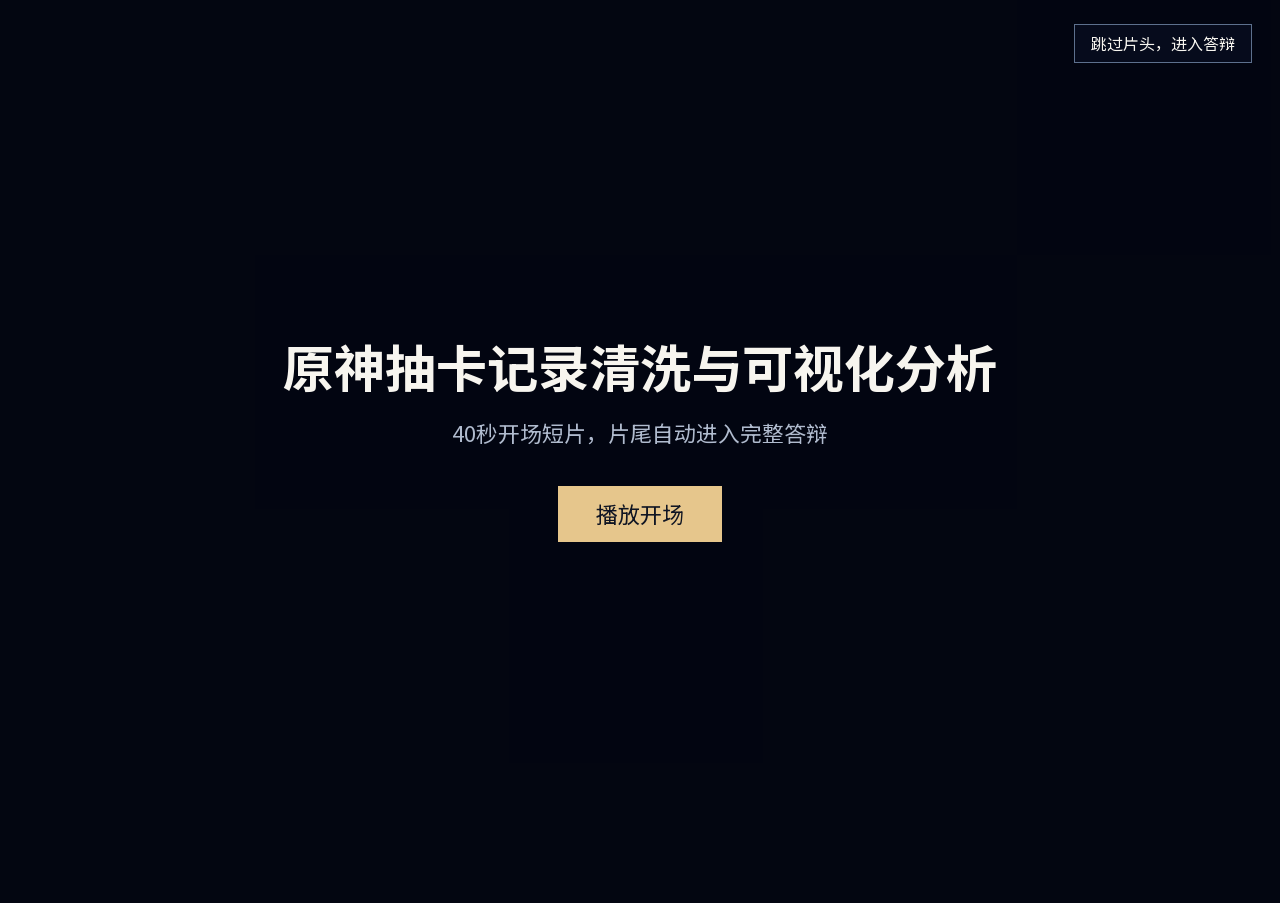
==== GenshinImpact_DataAnalys/reports/opener_20261019_final/index.html @ 9627d338 "feat: 新增开场视频播放页与构建清单" ====
<!doctype html>
<html lang="zh-CN">
<meta charset="utf-8"><meta name="viewport" content="width=device-width,initial-scale=1">
<title>原神数据分析 · 答辩入口</title>
<style>
@font-face{font-family:Opener;src:url([data-uri]) format('woff');font-weight:100 900}
*{box-sizing:border-box}html,body{height:100%;margin:0;background:#030611;color:#f7f5ef;font-family:Opener,sans-serif;overflow:hidden}
#screen{height:100%;width:100%;position:relative;background:#030611}video{width:100%;height:100%;object-fit:contain}iframe{position:absolute;inset:0;width:100%;height:100%;border:0;background:#f6f8fc;display:none}
#cover{position:absolute;inset:0;display:flex;flex-direction:column;align-items:center;justify-content:center;gap:22px;background:#030611a8}
h1{font-size:clamp(28px,4vw,64px);font-weight:700;margin:0}p{font-size:clamp(14px,1.7vw,22px);color:#b0bbce;margin:0}
button{font:inherit;cursor:pointer}#start{background:#e6c68c;color:#101523;border:0;padding:15px 38px;font-size:22px;margin-top:18px}#skip{position:absolute;right:28px;top:24px;background:#070e20b8;color:#f7f5ef;border:1px solid #5d708d;padding:9px 16px;font-size:16px}
body.in-deck iframe{display:block}body.in-deck video,body.in-deck #cover,body.in-deck #skip{display:none}
</style>
<div id="screen">
<video id="video" src="开场视频.mp4" poster="poster.jpg" preload="auto" playsinline></video>
<iframe id="deck" src="../defense_20261019_final/index.html#slide-1" title="32页完整答辩" allowfullscreen></iframe>
<div id="cover"><h1>原神抽卡记录清洗与可视化分析</h1><p>40秒开场短片，片尾自动进入完整答辩</p><button id="start">播放开场</button><p id="error" role="status"></p></div>
<button id="skip">跳过片头，进入答辩</button>
</div>
<script>
const video=document.getElementById('video'),deck=document.getElementById('deck');
function enterDefense(){video.pause();document.body.classList.add('in-deck');deck.focus();}
document.getElementById('start').onclick=async()=>{try{await video.play();document.getElementById('cover').style.display='none';try{await document.documentElement.requestFullscreen();}catch{}}catch{document.getElementById('error').textContent='请将开场视频与此页面放在同一目录，或使用右上角按钮进入答辩。';}};
video.onended=enterDefense;document.getElementById('skip').onclick=enterDefense;
video.onclick=()=>video.paused?video.play():video.pause();
document.addEventListener('keydown',event=>{if(!document.body.classList.contains('in-deck')&&event.code==='Space'){event.preventDefault();video.paused?video.play():video.pause();}});
window.enterDefense=enterDefense;
</script>
</html>
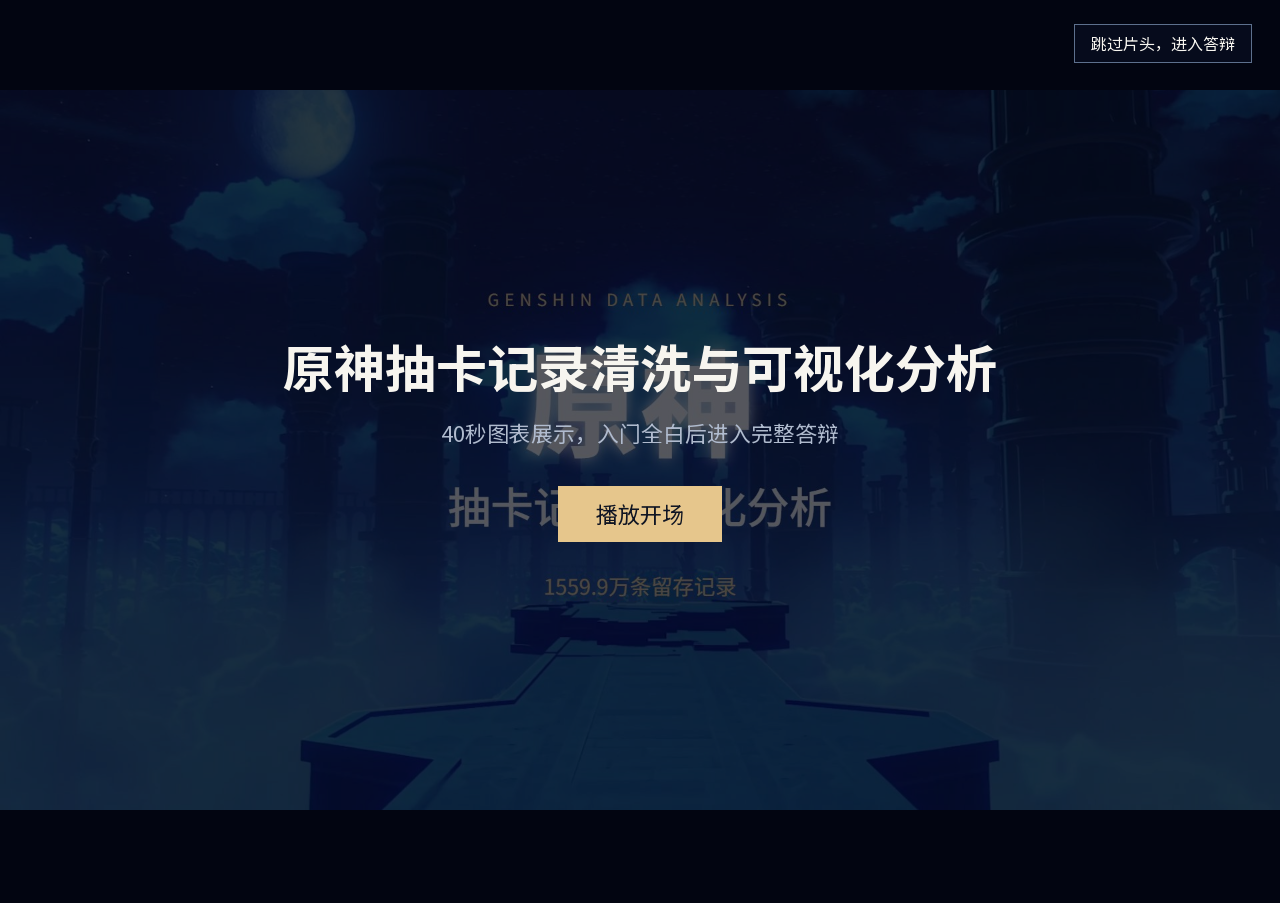
==== commit 940d8549: "feat: 精简答辩工程并替换原声视频背景" ====
--- a/GenshinImpact_DataAnalys/reports/opener_20261019_final/index.html
+++ b/GenshinImpact_DataAnalys/reports/opener_20261019_final/index.html
@@ -3,27 +3,54 @@
 <meta charset="utf-8"><meta name="viewport" content="width=device-width,initial-scale=1">
 <title>原神数据分析 · 答辩入口</title>
 <style>
-@font-face{font-family:Opener;src:url([data-uri]) format('woff');font-weight:100 900}
+@font-face{font-family:Opener;src:url([data-uri]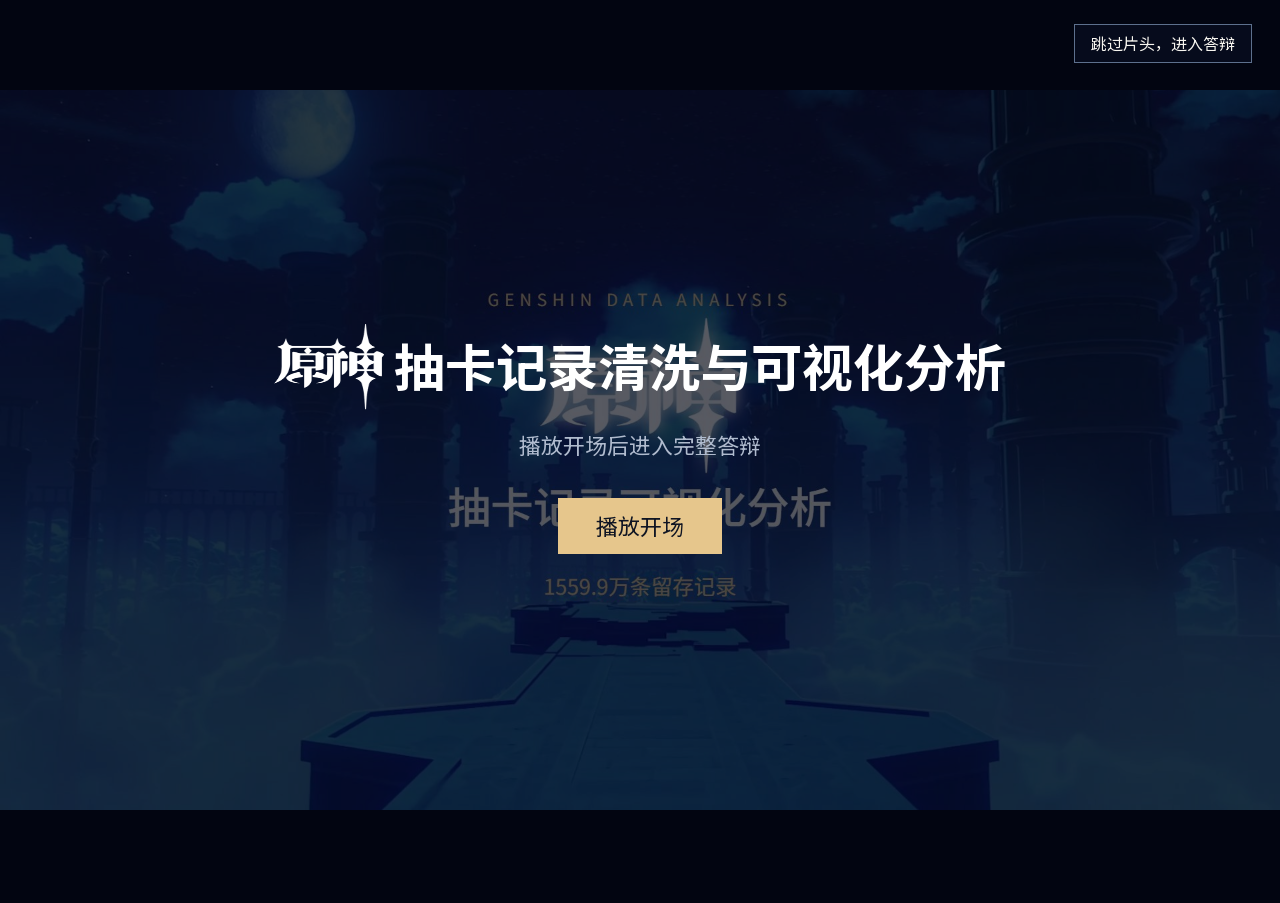
==== commit 140de256: "视频转场更新" ====
--- a/GenshinImpact_DataAnalys/reports/opener_20261019_final/index.html
+++ b/GenshinImpact_DataAnalys/reports/opener_20261019_final/index.html
@@ -3,39 +3,51 @@
 <meta charset="utf-8"><meta name="viewport" content="width=device-width,initial-scale=1">
 <title>原神数据分析 · 答辩入口</title>
 <style>
-@font-face{font-family:Opener;src:url([data-uri]) format('woff');font-weight:100 900}
+@font-face{font-family:Opener;src:url([data-uri]) format('woff');font-weight:100 900}
 *{box-sizing:border-box}html,body{height:100%;margin:0;background:#030611;color:#f7f5ef;font-family:Opener,sans-serif;overflow:hidden}
 #screen{height:100%;width:100%;position:relative;background:#030611}video{width:100%;height:100%;object-fit:contain}iframe{position:absolute;inset:0;width:100%;height:100%;border:0;background:#f6f8fc;opacity:0;pointer-events:none}
 #cover{position:absolute;inset:0;display:flex;flex-direction:column;align-items:center;justify-content:center;gap:22px;background:#030611a8}
-h1{font-size:clamp(28px,4vw,64px);font-weight:700;margin:0}p{font-size:clamp(14px,1.7vw,22px);color:#b0bbce;margin:0}
+h1{font-size:clamp(28px,4vw,64px);font-weight:700;margin:0;color:#fff;display:flex;align-items:center;justify-content:center;gap:.2em;max-width:calc(100% - 48px);line-height:1.35}
+h1 .genshin-logo{display:block;width:2.15em;height:1.667em;flex:none;overflow:hidden}
+h1 .genshin-logo-image{filter:brightness(0) invert(1)}
+.title-rest{min-width:0}p{font-size:clamp(14px,1.7vw,22px);color:#b0bbce;margin:0}
 button{font:inherit;cursor:pointer}#start{background:#e6c68c;color:#101523;border:0;padding:15px 38px;font-size:22px;margin-top:18px}#skip{position:absolute;right:28px;top:24px;background:#070e20b8;color:#f7f5ef;border:1px solid #5d708d;padding:9px 16px;font-size:16px}
 #handoff{position:absolute;inset:0;background:#fdfdfd;opacity:0;pointer-events:none;z-index:5}
 body.playing #cover,body.foreground-hidden #skip{display:none}
 body.white-tail #screen,body.in-deck #screen{background:#fdfdfd}
 body.white-tail #handoff,body.in-deck #handoff{opacity:1}
+body.logo-transition #handoff{opacity:0}
+body.logo-transition #screen{background:#fff}
+body.cover-reveal #screen,body.seamless-handoff #screen{background:#f6f8fc}
+body.seamless-handoff #handoff{opacity:0;transition:none}
 body.in-deck iframe{opacity:1;pointer-events:auto}body.in-deck video,body.in-deck #cover,body.in-deck #skip{display:none}
 body.reveal-deck #handoff{opacity:0;transition:opacity .32s linear}
 @media(prefers-reduced-motion:reduce){body.reveal-deck #handoff{transition:none}}
+@media(max-width:720px){.title-detail{display:block}}
 </style>
 <div id="screen">
 <video id="video" src="开场视频.mp4" poster="poster.jpg" preload="auto" playsinline></video>
-<iframe id="deck" src="../defense_20261019_final/index.html#slide-1" title="32页完整答辩" tabindex="-1" aria-hidden="true" inert allowfullscreen></iframe>
-<div id="cover"><h1>原神抽卡记录清洗与可视化分析</h1><p>40秒图表展示，入门全白后进入完整答辩</p><button id="start">播放开场</button><p id="error" role="status"></p></div>
+<iframe id="deck" src="../defense_20261019_final/index.html" title="完整答辩（含四人分工）" tabindex="-1" aria-hidden="true" inert allowfullscreen></iframe>
+<div id="cover"><h1 aria-label="原神抽卡记录清洗与可视化分析"><svg xmlns="http://www.w3.org/2000/svg" class="genshin-logo" role="img" aria-label="原神" viewBox="85 69 313 388" preserveAspectRatio="none"><image class="genshin-logo-image" width="512" height="512" href="[data-uri]"/></svg><span class="title-rest">抽卡记录<span class="title-detail">清洗与可视化分析</span></span></h1><p>播放开场后进入完整答辩</p><button id="start">播放开场</button><p id="error" role="status"></p></div>
 <button id="skip">跳过片头，进入答辩</button>
 <div id="handoff" aria-hidden="true"></div>
 </div>
 <script>
-const TIMING={"duration": 41.2, "graphicsDuration": 40.0, "fadeStart": 39.6, "whiteAt": 41.0, "sourceStart": 75.2, "sourceEnd": 116.4, "fps": 60},video=document.getElementById('video'),deck=document.getElementById('deck');
+const TIMING={"duration": 45.421333, "graphicsDuration": 40.0, "fadeStart": 39.6, "whiteAt": 41.0, "sourceStart": 75.2, "sourceEnd": 116.4, "fps": 60, "logoTransition": {"start": 41.2, "sourceDuration": 2.0, "moveDuration": 1.6, "holdDuration": 0.6}},video=document.getElementById('video'),deck=document.getElementById('deck');
 const deckReady=new Promise(resolve=>deck.addEventListener('load',resolve,{once:true}));
 let entering=false;
 function syncHandoff(time){
   if(entering)return;
   document.body.classList.toggle('foreground-hidden',time>=TIMING.graphicsDuration);
-  document.body.classList.toggle('white-tail',time>=TIMING.whiteAt);
+  const transition=TIMING.logoTransition;
+  document.body.classList.toggle('white-tail',time>=TIMING.whiteAt&&(!transition||time<transition.start));
+  document.body.classList.toggle('logo-transition',Boolean(transition&&time>=transition.start));
+  document.body.classList.toggle('cover-reveal',Boolean(transition&&time>=transition.start+transition.sourceDuration+transition.moveDuration));
 }
-async function enterDefense(){
+async function enterDefense({seamless=false}={}){
   if(entering)return;entering=true;video.pause();
-  document.body.classList.add('foreground-hidden','white-tail');
+  document.body.classList.add('foreground-hidden');
+  if(seamless)document.body.classList.add('seamless-handoff');else document.body.classList.add('white-tail');
   await deckReady;
   deck.inert=false;deck.removeAttribute('aria-hidden');deck.removeAttribute('tabindex');
   document.body.classList.add('in-deck');
@@ -46,7 +58,7 @@
   catch{document.getElementById('error').textContent='请将开场视频与此页面放在同一目录，或使用右上角按钮进入答辩。';}
 }
 document.getElementById('start').onclick=startPlayback;
-video.onended=enterDefense;document.getElementById('skip').onclick=enterDefense;
+video.onended=()=>enterDefense({seamless:Boolean(TIMING.logoTransition)});document.getElementById('skip').onclick=()=>enterDefense();
 video.onclick=()=>video.paused?startPlayback():video.pause();
 video.addEventListener('timeupdate',()=>syncHandoff(video.currentTime));
 if(video.requestVideoFrameCallback){const observe=(_,metadata)=>{syncHandoff(metadata.mediaTime);if(!entering)video.requestVideoFrameCallback(observe);};video.requestVideoFrameCallback(observe);}
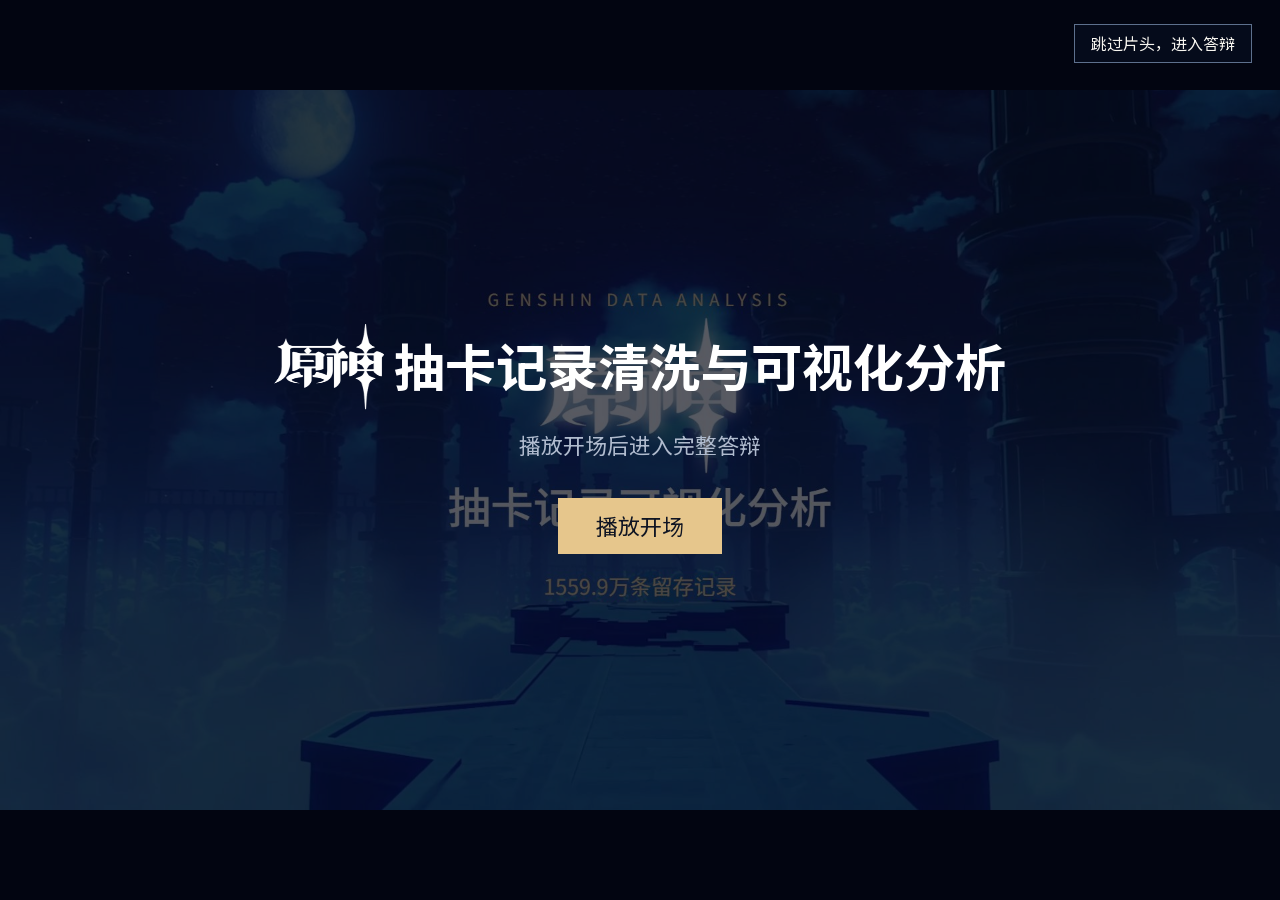
==== commit 7e2c9b74: "视频过渡优化" ====
--- a/GenshinImpact_DataAnalys/reports/opener_20261019_final/index.html
+++ b/GenshinImpact_DataAnalys/reports/opener_20261019_final/index.html
@@ -5,20 +5,16 @@
 <style>
 @font-face{font-family:Opener;src:url([data-uri]) format('woff');font-weight:100 900}
 *{box-sizing:border-box}html,body{height:100%;margin:0;background:#030611;color:#f7f5ef;font-family:Opener,sans-serif;overflow:hidden}
-#screen{height:100%;width:100%;position:relative;background:#030611}video{width:100%;height:100%;object-fit:contain}iframe{position:absolute;inset:0;width:100%;height:100%;border:0;background:#f6f8fc;opacity:0;pointer-events:none}
-#cover{position:absolute;inset:0;display:flex;flex-direction:column;align-items:center;justify-content:center;gap:22px;background:#030611a8}
+#screen{height:100%;width:100%;position:relative;overflow:hidden;background:#030611}video{position:relative;z-index:1;width:100%;height:100%;object-fit:contain;transform-origin:center;will-change:transform}iframe{position:absolute;inset:0;z-index:2;width:100%;height:100%;border:0;background:#f6f8fc;opacity:0;pointer-events:none}
+#cover{position:absolute;inset:0;z-index:3;display:flex;flex-direction:column;align-items:center;justify-content:center;gap:22px;background:#030611a8}
 h1{font-size:clamp(28px,4vw,64px);font-weight:700;margin:0;color:#fff;display:flex;align-items:center;justify-content:center;gap:.2em;max-width:calc(100% - 48px);line-height:1.35}
 h1 .genshin-logo{display:block;width:2.15em;height:1.667em;flex:none;overflow:hidden}
 h1 .genshin-logo-image{filter:brightness(0) invert(1)}
 .title-rest{min-width:0}p{font-size:clamp(14px,1.7vw,22px);color:#b0bbce;margin:0}
-button{font:inherit;cursor:pointer}#start{background:#e6c68c;color:#101523;border:0;padding:15px 38px;font-size:22px;margin-top:18px}#skip{position:absolute;right:28px;top:24px;background:#070e20b8;color:#f7f5ef;border:1px solid #5d708d;padding:9px 16px;font-size:16px}
+button{font:inherit;cursor:pointer}#start{background:#e6c68c;color:#101523;border:0;padding:15px 38px;font-size:22px;margin-top:18px}#skip{position:absolute;z-index:4;right:28px;top:24px;background:#070e20b8;color:#f7f5ef;border:1px solid #5d708d;padding:9px 16px;font-size:16px}
 #handoff{position:absolute;inset:0;background:#fdfdfd;opacity:0;pointer-events:none;z-index:5}
 body.playing #cover,body.foreground-hidden #skip{display:none}
-body.white-tail #screen,body.in-deck #screen{background:#fdfdfd}
-body.white-tail #handoff,body.in-deck #handoff{opacity:1}
-body.logo-transition #handoff{opacity:0}
-body.logo-transition #screen{background:#fff}
-body.cover-reveal #screen,body.seamless-handoff #screen{background:#f6f8fc}
+body.manual-handoff #handoff{opacity:1}
 body.seamless-handoff #handoff{opacity:0;transition:none}
 body.in-deck iframe{opacity:1;pointer-events:auto}body.in-deck video,body.in-deck #cover,body.in-deck #skip{display:none}
 body.reveal-deck #handoff{opacity:0;transition:opacity .32s linear}
@@ -33,35 +29,57 @@
 <div id="handoff" aria-hidden="true"></div>
 </div>
 <script>
-const TIMING={"duration": 45.421333, "graphicsDuration": 40.0, "fadeStart": 39.6, "whiteAt": 41.0, "sourceStart": 75.2, "sourceEnd": 116.4, "fps": 60, "logoTransition": {"start": 41.2, "sourceDuration": 2.0, "moveDuration": 1.6, "holdDuration": 0.6}},video=document.getElementById('video'),deck=document.getElementById('deck');
+const TIMING={"duration": 45.421333, "graphicsDuration": 40.0, "fadeStart": 39.6, "whiteAt": 41.0, "sourceStart": 75.2, "sourceEnd": 116.4, "fps": 60, "logoTransition": {"start": 41.2, "sourceDuration": 2.0, "moveDuration": 1.6, "holdDuration": 0.6}, "flashExpandStart": 40.387695, "flashExpandEnd": 40.854362, "flashProfile": {"method": "native-frame-white-coverage", "video_sha256": "6f95efc23ea5c5f88a992388feeb6b8d7c360ca9a32b8eb8be90e11b67297955", "curve": [[40.387695, 0.0], [40.404362, 0.005781], [40.421029, 0.005781], [40.437695, 0.025028], [40.454362, 0.025028], [40.471029, 0.056895], [40.487695, 0.056895], [40.504362, 0.107868], [40.521029, 0.107868], [40.537695, 0.161661], [40.554362, 0.161943], [40.571029, 0.290962], [40.587695, 0.290962], [40.604362, 0.75141], [40.621029, 0.785462], [40.637695, 0.785462], [40.654362, 0.815567], [40.671029, 0.81599], [40.687695, 0.83284], [40.704362, 0.833192], [40.721029, 0.848421], [40.737695, 0.849831], [40.754362, 0.867386], [40.771029, 0.871404], [40.787695, 0.893965], [40.804362, 0.898195], [40.821029, 0.960378], [40.837695, 0.967005], [40.854362, 1.0]], "solidAt": 40.971029, "resetEnd": 41.151029, "surface": [[40.971029, [253.0, 253.0, 253.0]], [40.987695, [252.75, 252.75, 252.75]], [41.004362, [253.0, 253.0, 253.0]], [41.021029, [253.0, 253.0, 253.0]], [41.037695, [253.0, 253.0, 253.0]], [41.054362, [253.0, 253.0, 253.0]], [41.071029, [253.0, 253.0, 253.0]], [41.087695, [253.0, 253.0, 253.0]], [41.104362, [253.0, 253.0, 253.0]], [41.121029, [253.0, 253.0, 253.0]], [41.137695, [253.0, 253.0, 253.0]], [41.154362, [253.0, 253.0, 253.0]], [41.171029, [253.0, 253.0, 253.0]], [41.187695, [253.0, 253.0, 253.0]], [41.204362, [253.0, 253.0, 253.0]], [41.221029, [252.0, 252.0, 252.0]], [41.237695, [252.0, 252.0, 252.0]], [41.254362, [252.0, 252.0, 252.0]], [41.271029, [252.0, 252.0, 252.0]], [41.287695, [252.0, 252.0, 252.0]], [41.304362, [252.0, 252.0, 252.0]], [41.321029, [252.0, 252.0, 252.0]], [41.337695, [252.0, 252.0, 252.0]], [41.354362, [252.0, 252.0, 252.0]], [41.371029, [252.0, 252.0, 252.0]], [41.387695, [252.0, 252.0, 252.0]], [41.404362, [252.0, 252.0, 252.0]], [41.421029, [252.0, 252.0, 252.0]], [41.437695, [252.0, 252.0, 252.0]], [41.454362, [252.0, 252.0, 252.0]], [41.471029, [252.0, 252.0, 252.0]], [41.487695, [252.0, 252.0, 252.0]], [41.504362, [252.0, 252.0, 252.0]], [41.521029, [252.0, 252.0, 252.0]], [41.537695, [252.0, 252.0, 252.0]], [41.554362, [252.0, 252.0, 252.0]], [41.571029, [252.0, 252.0, 252.0]], [41.587695, [252.0, 252.0, 252.0]], [41.604362, [252.0, 252.0, 252.0]], [41.621029, [252.0, 252.0, 252.0]], [41.637695, [252.0, 252.0, 252.0]], [41.654362, [252.0, 252.0, 252.0]], [41.671029, [252.0, 252.0, 252.0]], [41.687695, [252.0, 252.0, 252.0]], [41.704362, [252.0, 252.0, 252.0]], [41.721029, [252.0, 252.0, 252.0]], [41.737695, [252.0, 252.0, 252.0]], [41.754362, [252.0, 252.0, 252.0]], [41.771029, [252.0, 252.0, 252.0]], [41.787695, [252.0, 252.0, 252.0]], [41.804362, [252.0, 252.0, 252.0]], [41.821029, [252.0, 252.0, 252.0]], [41.837695, [252.0, 252.0, 252.0]], [41.854362, [252.0, 252.0, 252.0]], [41.871029, [252.0, 252.0, 252.0]], [41.887695, [252.0, 252.0, 252.0]], [41.904362, [252.0, 252.0, 252.0]], [41.921029, [252.0, 252.0, 252.0]], [41.937695, [252.0, 252.0, 252.0]], [41.954362, [252.0, 252.0, 252.0]], [41.971029, [252.0, 252.0, 252.0]], [41.987695, [252.0, 252.0, 252.0]], [42.004362, [252.0, 252.0, 252.0]], [42.021029, [252.0, 252.0, 252.0]], [42.037695, [252.0, 252.0, 252.0]], [42.054362, [252.0, 252.0, 252.0]], [42.071029, [252.0, 252.0, 252.0]], [42.087695, [252.0, 252.0, 252.0]], [42.104362, [252.0, 252.0, 252.0]], [42.121029, [252.0, 252.0, 252.0]], [42.137695, [252.0, 252.0, 252.0]], [42.154362, [252.0, 252.0, 252.0]], [42.171029, [252.0, 252.0, 252.0]], [42.187695, [252.0, 252.0, 252.0]], [42.204362, [252.0, 252.0, 252.0]], [42.221029, [252.0, 252.0, 252.0]], [42.237695, [252.0, 252.0, 252.0]], [42.254362, [252.0, 252.0, 252.0]], [42.271029, [252.0, 252.0, 252.0]], [42.287695, [252.0, 252.0, 252.0]], [42.304362, [252.0, 252.0, 252.0]], [42.321029, [252.0, 252.0, 252.0]], [42.337695, [252.0, 252.0, 252.0]], [42.354362, [252.0, 252.0, 252.0]], [42.371029, [252.0, 252.0, 252.0]], [42.387695, [252.0, 252.0, 252.0]], [42.404362, [252.0, 252.0, 252.0]], [42.421029, [252.0, 252.0, 252.0]], [42.437695, [252.0, 252.0, 252.0]], [42.454362, [252.0, 252.0, 252.0]], [42.471029, [252.0, 252.0, 252.0]], [42.487695, [252.0, 252.0, 252.0]], [42.504362, [252.0, 252.0, 252.0]], [42.521029, [252.0, 252.0, 252.0]], [42.537695, [252.0, 252.0, 252.0]], [42.554362, [252.0, 252.0, 252.0]], [42.571029, [252.0, 252.0, 252.0]], [42.587695, [252.0, 252.0, 252.0]], [42.604362, [252.0, 252.0, 252.0]], [42.621029, [252.0, 252.0, 252.0]], [42.637695, [252.0, 252.0, 252.0]], [42.654362, [252.0, 252.0, 252.0]], [42.671029, [252.0, 252.0, 252.0]], [42.687695, [252.0, 252.0, 252.0]], [42.704362, [252.0, 252.0, 252.0]], [42.721029, [252.0, 252.0, 252.0]], [42.737695, [252.0, 252.0, 252.0]], [42.754362, [252.0, 252.0, 252.0]], [42.771029, [252.0, 252.0, 252.0]], [42.787695, [252.0, 252.0, 252.0]], [42.804362, [252.0, 252.0, 252.0]], [42.821029, [252.0, 252.0, 252.0]], [42.837695, [252.0, 252.0, 252.0]], [42.854362, [252.0, 252.0, 252.0]], [42.871029, [252.0, 252.0, 252.0]], [42.887695, [252.0, 252.0, 252.0]], [42.904362, [252.0, 252.0, 252.0]], [42.921029, [252.0, 252.0, 252.0]], [42.937695, [252.0, 252.0, 252.0]], [42.954362, [252.0, 252.0, 252.0]], [42.971029, [252.0, 252.0, 252.0]], [42.987695, [252.0, 252.0, 252.0]], [43.004362, [252.0, 252.0, 252.0]], [43.021029, [252.0, 252.0, 252.0]], [43.037695, [252.0, 252.0, 252.0]], [43.054362, [252.0, 252.0, 252.0]], [43.071029, [252.0, 252.0, 252.0]], [43.087695, [252.0, 252.0, 252.0]], [43.104362, [252.0, 252.0, 252.0]], [43.121029, [252.0, 252.0, 252.0]], [43.137695, [252.0, 252.0, 252.0]], [43.154362, [252.0, 252.0, 252.0]], [43.171029, [252.0, 252.0, 252.0]], [43.187695, [252.0, 252.0, 252.0]], [43.204362, [252.0, 252.0, 252.0]], [43.221029, [253.0, 253.0, 253.0]], [43.237695, [253.0, 253.0, 253.0]], [43.254362, [253.0, 253.0, 253.0]], [43.271029, [253.0, 253.0, 253.0]], [43.287695, [253.0, 253.0, 253.0]], [43.304362, [253.0, 253.0, 253.0]], [43.321029, [253.0, 253.0, 253.0]], [43.337695, [253.0, 253.0, 253.0]], [43.354362, [253.0, 253.0, 253.0]], [43.371029, [253.0, 253.0, 253.0]], [43.387695, [253.0, 253.0, 253.0]], [43.404362, [253.0, 253.0, 253.0]], [43.421029, [253.0, 253.0, 253.0]], [43.437695, [253.0, 253.0, 253.0]], [43.454362, [253.0, 253.0, 253.0]], [43.471029, [253.0, 253.0, 253.0]], [43.487695, [253.0, 253.0, 253.0]], [43.504362, [253.0, 253.0, 253.0]], [43.521029, [253.0, 253.0, 253.0]], [43.537695, [253.0, 253.0, 253.0]], [43.554362, [253.0, 253.0, 253.0]], [43.571029, [253.0, 253.0, 253.0]], [43.587695, [253.0, 253.0, 253.0]], [43.604362, [253.0, 253.0, 253.0]], [43.621029, [253.0, 253.0, 253.0]], [43.637695, [253.0, 253.0, 253.0]], [43.654362, [253.0, 253.0, 253.0]], [43.671029, [253.0, 253.0, 253.0]], [43.687695, [253.0, 253.0, 253.0]], [43.704362, [253.0, 253.0, 253.0]], [43.721029, [253.0, 253.0, 253.0]], [43.737695, [253.0, 253.0, 253.0]], [43.754362, [253.0, 253.0, 253.0]], [43.771029, [253.0, 253.0, 253.0]], [43.787695, [253.0, 253.0, 253.0]], [43.804362, [253.0, 253.0, 253.0]], [43.821029, [253.0, 253.0, 253.0]], [43.837695, [251.0, 253.0, 253.0]], [43.854362, [251.0, 253.0, 253.0]], [43.871029, [252.0, 252.0, 252.0]], [43.887695, [252.0, 252.0, 252.0]], [43.904362, [252.0, 252.0, 252.5]], [43.921029, [252.0, 252.0, 252.5]], [43.937695, [252.0, 252.0, 252.5]], [43.954362, [252.0, 252.0, 252.5]], [43.971029, [252.0, 252.0, 252.5]], [43.987695, [252.0, 252.0, 252.0]], [44.004362, [252.0, 252.0, 252.5]], [44.021029, [252.0, 252.0, 252.5]], [44.037695, [252.0, 252.0, 252.5]], [44.054362, [252.0, 252.0, 252.5]], [44.071029, [252.0, 252.0, 252.5]], [44.087695, [252.0, 252.0, 252.0]], [44.104362, [250.0, 252.0, 252.0]], [44.121029, [250.0, 252.0, 252.0]], [44.137695, [250.0, 252.0, 252.0]], [44.154362, [250.0, 252.0, 252.0]], [44.171029, [251.0, 251.0, 251.5]], [44.187695, [251.0, 251.0, 251.5]], [44.204362, [251.0, 251.0, 251.5]], [44.221029, [251.0, 251.0, 251.5]], [44.237695, [251.0, 251.0, 251.0]], [44.254362, [251.0, 251.0, 251.25]], [44.271029, [249.0, 251.0, 251.25]], [44.287695, [249.0, 251.0, 251.5]], [44.304362, [249.0, 251.0, 251.5]], [44.321029, [249.0, 251.0, 251.5]], [44.337695, [249.0, 251.0, 251.5]], [44.354362, [251.0, 251.0, 253.0]], [44.371029, [251.0, 251.0, 253.0]], [44.387695, [251.0, 251.0, 253.0]], [44.404362, [247.0, 250.0, 252.0]], [44.421029, [247.0, 250.0, 252.0]], [44.437695, [247.0, 250.0, 252.0]], [44.454362, [247.0, 250.0, 252.0]], [44.471029, [247.0, 250.0, 252.0]], [44.487695, [247.0, 250.0, 252.0]], [44.504362, [247.0, 250.0, 252.0]], [44.521029, [247.0, 250.0, 252.0]], [44.537695, [247.0, 250.0, 252.0]], [44.554362, [247.0, 250.0, 252.0]], [44.571029, [247.0, 250.0, 252.0]], [44.587695, [246.0, 249.0, 251.0]], [44.604362, [246.0, 249.0, 251.0]], [44.621029, [246.0, 249.0, 251.0]], [44.637695, [246.0, 249.0, 251.0]], [44.654362, [246.0, 249.0, 251.0]], [44.671029, [246.0, 249.0, 251.0]], [44.687695, [246.0, 249.0, 251.0]], [44.704362, [245.0, 247.0, 251.0]], [44.721029, [245.0, 247.0, 250.0]], [44.737695, [245.0, 247.0, 250.0]], [44.754362, [245.0, 247.0, 250.0]], [44.771029, [245.0, 247.0, 250.0]], [44.787695, [244.0, 246.0, 250.0]], [44.804362, [244.0, 246.0, 250.0]], [44.821029, [244.0, 246.0, 250.0]], [44.837695, [244.0, 246.0, 250.0]], [44.854362, [244.0, 246.0, 250.0]], [44.871029, [244.0, 246.0, 250.0]], [44.887695, [244.0, 246.0, 250.0]], [44.904362, [244.0, 246.0, 250.0]], [44.921029, [244.0, 246.0, 250.0]], [44.937695, [244.0, 246.0, 250.0]], [44.954362, [244.0, 246.0, 250.0]], [44.971029, [244.0, 246.0, 250.0]], [44.987695, [244.0, 246.0, 250.0]], [45.004362, [244.0, 246.0, 250.0]], [45.021029, [244.0, 246.0, 250.0]], [45.037695, [244.0, 246.0, 250.0]], [45.054362, [244.0, 246.0, 250.0]], [45.071029, [244.0, 246.0, 250.0]], [45.087695, [244.0, 246.0, 250.0]], [45.104362, [244.0, 246.0, 250.0]], [45.121029, [244.0, 246.0, 250.0]], [45.137695, [244.0, 246.0, 250.0]], [45.154362, [244.0, 246.0, 250.0]], [45.171029, [244.0, 246.0, 250.0]], [45.187695, [244.0, 246.0, 250.0]], [45.204362, [244.0, 246.0, 250.0]], [45.221029, [244.0, 246.0, 250.0]], [45.237695, [244.0, 246.0, 250.0]], [45.254362, [244.0, 246.0, 250.0]], [45.271029, [244.0, 246.0, 250.0]], [45.287695, [244.0, 246.0, 250.0]], [45.304362, [244.0, 246.0, 250.0]], [45.321029, [244.0, 246.0, 250.0]], [45.337695, [244.0, 246.0, 250.0]], [45.354362, [244.0, 246.0, 250.0]], [45.371029, [244.0, 246.0, 250.0]], [45.387695, [244.0, 246.0, 250.0]], [45.404362, [244.0, 246.0, 250.0]]]}},video=document.getElementById('video'),deck=document.getElementById('deck'),screen=document.getElementById('screen');
 const deckReady=new Promise(resolve=>deck.addEventListener('load',resolve,{once:true}));
-let entering=false;
+let entering=false,presentedTime=0;
+const clamp=value=>Math.max(0,Math.min(1,value)),smooth=value=>{const p=clamp(value);return p*p*(3-2*p);};
+function sample(points,time){
+  let next=points.findIndex(point=>point[0]>time);
+  if(next===0)return points[0][1];if(next===-1)return points.at(-1)[1];
+  const [a,b]=[points[next-1],points[next]],p=clamp((time-a[0])/(b[0]-a[0]));
+  return Array.isArray(a[1])?a[1].map((value,index)=>value+(b[1][index]-value)*p):a[1]+(b[1]-a[1])*p;
+}
 function syncHandoff(time){
   if(entering)return;
+  presentedTime=time;
   document.body.classList.toggle('foreground-hidden',time>=TIMING.graphicsDuration);
   const transition=TIMING.logoTransition;
+  const profile=TIMING.flashProfile??{curve:[[TIMING.flashExpandStart,0],[TIMING.flashExpandEnd,1]],solidAt:TIMING.whiteAt,resetEnd:TIMING.whiteAt+.15,surface:[[TIMING.whiteAt,[253,253,253]]]};
+  const frame=screen.getBoundingClientRect(),vw=video.videoWidth||1920,vh=video.videoHeight||1080;
+  const fit=Math.min(frame.width/vw,frame.height/vh),coverZoom=Math.max(frame.width/(vw*fit),frame.height/(vh*fit));
+  const progress=sample(profile.curve,time),reset=smooth((time-profile.solidAt)/(profile.resetEnd-profile.solidAt));
+  // Enlarge the actual door/light frames. Reset only during measured stable white frames.
+  const zoom=1+(coverZoom-1)*progress*(1-reset);
+  video.style.transform=`scale(${zoom})`;
+  screen.style.backgroundColor=time>=profile.solidAt?`rgb(${sample(profile.surface,time).join(',')})`:'#030611';
+  document.body.classList.toggle('door-flash',time>=profile.curve[0][0]&&time<profile.resetEnd);
   document.body.classList.toggle('white-tail',time>=TIMING.whiteAt&&(!transition||time<transition.start));
   document.body.classList.toggle('logo-transition',Boolean(transition&&time>=transition.start));
   document.body.classList.toggle('cover-reveal',Boolean(transition&&time>=transition.start+transition.sourceDuration+transition.moveDuration));
 }
 async function enterDefense({seamless=false}={}){
   if(entering)return;entering=true;video.pause();
+  document.body.classList.remove('door-flash');
   document.body.classList.add('foreground-hidden');
-  if(seamless)document.body.classList.add('seamless-handoff');else document.body.classList.add('white-tail');
+  if(seamless)document.body.classList.add('seamless-handoff');else document.body.classList.add('manual-handoff');
   await deckReady;
   deck.inert=false;deck.removeAttribute('aria-hidden');deck.removeAttribute('tabindex');
   document.body.classList.add('in-deck');
   requestAnimationFrame(()=>requestAnimationFrame(()=>{document.body.classList.add('reveal-deck');deck.focus();}));
 }
 async function startPlayback(){
-  try{await video.play();document.body.classList.add('playing');try{await document.documentElement.requestFullscreen();}catch{}}
+  try{await video.play();document.body.classList.add('playing');}
   catch{document.getElementById('error').textContent='请将开场视频与此页面放在同一目录，或使用右上角按钮进入答辩。';}
 }
 document.getElementById('start').onclick=startPlayback;
 video.onended=()=>enterDefense({seamless:Boolean(TIMING.logoTransition)});document.getElementById('skip').onclick=()=>enterDefense();
 video.onclick=()=>video.paused?startPlayback():video.pause();
-video.addEventListener('timeupdate',()=>syncHandoff(video.currentTime));
-if(video.requestVideoFrameCallback){const observe=(_,metadata)=>{syncHandoff(metadata.mediaTime);if(!entering)video.requestVideoFrameCallback(observe);};video.requestVideoFrameCallback(observe);}
+if(video.requestVideoFrameCallback){
+  const observe=(_,metadata)=>{syncHandoff(metadata.mediaTime);if(!entering)video.requestVideoFrameCallback(observe);};video.requestVideoFrameCallback(observe);
+}else{
+  const observe=()=>{syncHandoff(video.currentTime);if(!entering)requestAnimationFrame(observe);};requestAnimationFrame(observe);
+}
+window.addEventListener('resize',()=>syncHandoff(presentedTime));
 document.addEventListener('keydown',event=>{if(!entering&&event.code==='Space'){event.preventDefault();video.paused?startPlayback():video.pause();}});
 window.enterDefense=enterDefense;window.syncHandoff=syncHandoff;window.openerTiming=TIMING;
 </script>
